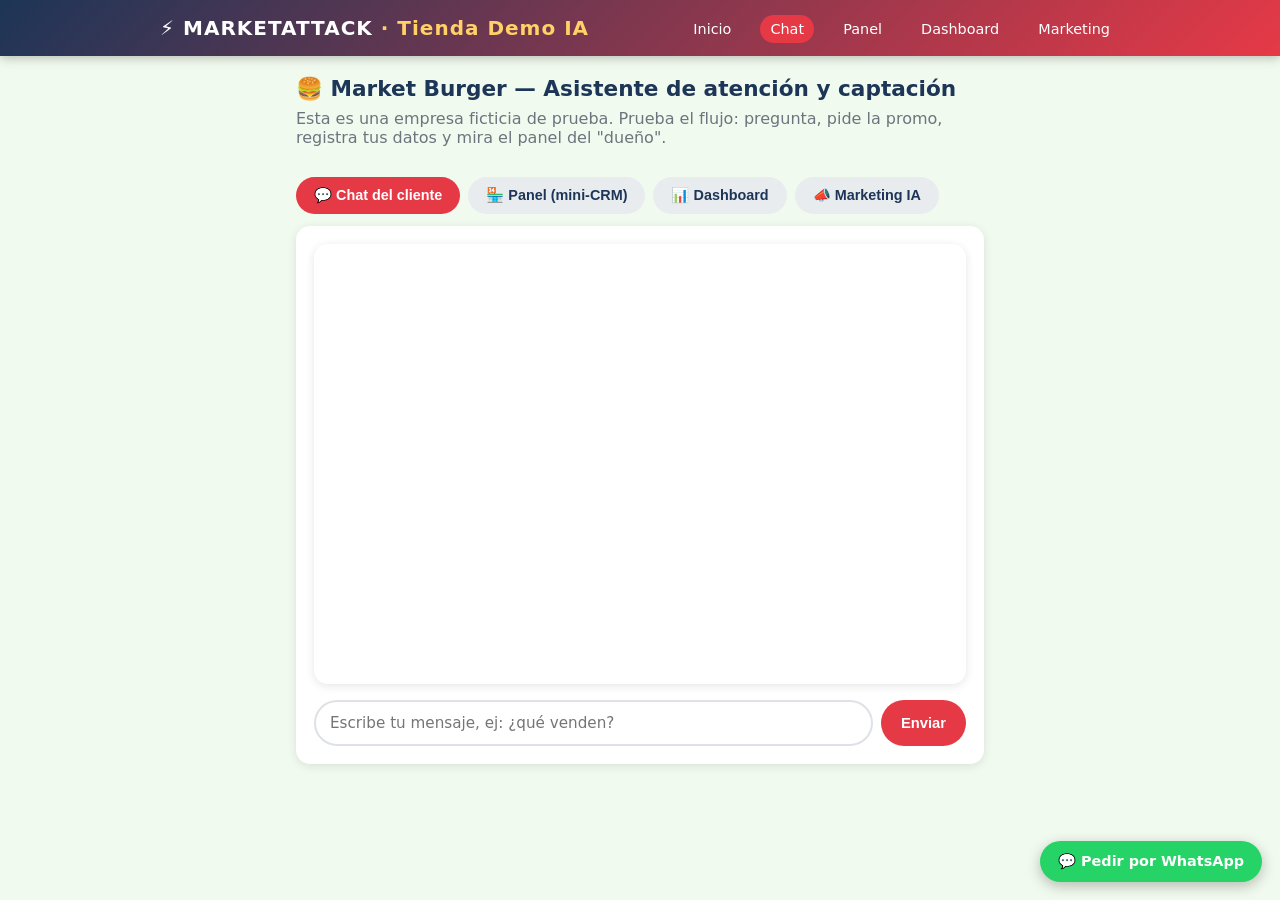
==== 02_DEMO/tienda.html @ cf17b0e4 "Backup inicial: documentación del producto, demo (Kit/Demo IA), respaldo y guía GitHub" ====
<!DOCTYPE html>
<html lang="es">
<head>
<meta charset="UTF-8">
<meta name="viewport" content="width=device-width, initial-scale=1.0">
<title>MarketAttack · Demo — {NOMBRE}</title>
<link rel="stylesheet" href="assets/style.css">
</head>
<body>

<header>
  <div class="contenedor-header">
    <div class="logo">⚡ MARKETATTACK <span>· Tienda Demo IA</span></div>
    <nav>
      <a href="index.html">Inicio</a>
      <a href="#chat" class="activo">Chat</a>
      <a href="#panel">Panel</a>
      <a href="#dashboard">Dashboard</a>
      <a href="#marketing">Marketing</a>
    </nav>
  </div>
</header>

<div class="contenedor">

  <h1 class="titulo-seccion">🍔 Market Burger — Asistente de atención y captación</h1>
  <p class="subtitulo-seccion">Esta es una empresa ficticia de prueba. Prueba el flujo: pregunta, pide la promo, registra tus datos y mira el panel del "dueño".</p>

  <!-- TABS -->
  <div class="tabs" id="tabs" role="tablist">
    <button class="tab activo" data-tab="chat">💬 Chat del cliente</button>
    <button class="tab" data-tab="panel">🏪 Panel (mini-CRM)</button>
    <button class="tab" data-tab="dashboard">📊 Dashboard</button>
    <button class="tab" data-tab="marketing">📣 Marketing IA</button>
  </div>

  <!-- PESTAÑA CHAT -->
  <div class="pestana activa" id="chat">
    <div class="panel-card">
      <div class="chat" id="chat"></div>
      <div class="acciones-rapidas" id="acciones-rapidas"></div>
      <div class="campo-chat">
        <input type="text" id="entrada" placeholder="Escribe tu mensaje, ej: ¿qué venden?" autocomplete="off">
        <button class="boton" onclick="enviarMensaje()">Enviar</button>
      </div>
    </div>
  </div>

  <!-- PESTAÑA PANEL -->
  <div class="pestana" id="panel">
    <div class="panel-card">
      <h3>📥 Prospectos captados por el chat</h3>
      <div class="filtros" id="filtros">
        <button class="boton secundario" onclick="filtrar('todos')">Todos</button>
        <button class="boton secundario" onclick="filtrar('nuevo')">Nuevos</button>
        <button class="boton secundario" onclick="filtrar('contactado')">Contactados</button>
        <button class="boton secundario" onclick="filtrar('vendido')">Vendidos</button>
      </div>
      <ul class="lista-prospectos" id="lista-prospectos">
        <li class="vacio">Aún no hay prospectos. Pide una promo en el chat para captar el primero.</li>
      </ul>
      <button class="boton exito" onclick="exportarCSV()">⬇ Exportar CSV</button>
      <button class="boton" onclick="limpiarProspectos()" style="margin-left:8px;background:#e63946;">Eliminar todos (demo)</button>
    </div>
    <div class="panel-card">
      <h3>💡 Para probar la demo</h3>
      <p>1. Ve a la pestaña 💬 Chat.<br>
         2. Escribe: <em>"¿qué venden?"</em>, <em>"¿horarios?"</em> o directamente <em>"quiero la promo"</em>.<br>
         3. Responde con un nombre, luego un teléfono y luego tu interés.<br>
         4. Vuelve aquí: verás el prospecto registrado y podrás cambiar su estado (Nuevo → Contactado → Vendido).</p>
    </div>
  </div>

  <!-- PESTAÑA DASHBOARD -->
  <div class="pestana" id="dashboard">
    <h2 class="titulo-seccion">📊 Dashboard del negocio</h2>
    <div class="grid-metricas" id="metricas"></div>
    <div class="panel-card">
      <h3>📈 Entendiendo el valor para el dueño</h3>
      <p>En un negocio real, estas cifras llegan solas: cuántos conversaron, cuántos dejaron sus datos y cuántos se convirtieron en venta. Eso es lo que MarketAttack visibiliza automáticamente.</p>
    </div>
  </div>

  <!-- PESTAÑA MARKETING -->
  <div class="pestana" id="marketing">
    <div class="panel-card">
      <h3>📣 Genera contenido desde una idea</h3>
      <p>Escribe una promoción o noticia y MarketAttack genera textos para cada canal. Ejemplo: <em>"Tenemos promoción de hamburguesa + bebida por $25.000 este viernes"</em>. <small style="color:#777;">(Demo con plantillas, la IA real llega en V4)</small></p>
      <div class="gen-area">
        <textarea id="idea-input" rows="3" placeholder="Describe tu promoción o novedad..."></textarea>
        <button class="boton" onclick="generarMarketing()">✨ Generar contenido</button>
      </div>
      <div class="resultados-gen" id="resultados-gen"></div>
    </div>
  </div>

</div>

<a class="wa-flotante" href="https://wa.me/573209226563" target="_blank" rel="noopener">💬 Pedir por WhatsApp</a>

<script src="assets/demo.js"></script>
<script>
/* ============ ESTADO LOCAL DE LA PÁGINA ============ */
let etapaCaptura = null;
let prospectoParcial = {};
let intencionActual = "";

/* ============ ALMACENAMIENTO (usa la base del CLIENTE) ============ */
function leerProspectosLocal() {
  return MarketAttack.leerProspectos();
}

function buscarPorId(lista, id) {
  return lista.find(p => p.id === id);
}

/* ============ CHAT ============ */
function agregarMensaje(tipo, texto, conChips) {
  const chat = document.getElementById("chat");
  const div = document.createElement("div");
  div.className = "msg " + tipo;
  const burbuja = document.createElement("div");
  burbuja.className = "burbuja";
  burbuja.innerHTML = escapar(texto)
    .replace(/\*\*(.+?)\*\*/g, "<b>$1</b>")
    .replace(/\n/g, "<br>");
  div.appendChild(burbuja);
  chat.appendChild(div);

  if (conChips && Array.isArray(conChips) && conChips.length) {
    const chips = document.createElement("div");
    chips.className = "acciones-rapidas";
    conChips.forEach(op => {
      const b = document.createElement("button");
      b.className = "chip";
      b.textContent = op;
      b.onclick = () => { agregarMensaje("cliente", op); procesarConsulta(op); };
      chips.appendChild(b);
    });
    div.appendChild(chips);
  }
  chat.scrollTop = chat.scrollHeight;
  return div;
}

function escapar(t) {
  const d = document.createElement("div");
  d.textContent = t;
  return d.innerHTML;
}

function procesarConsulta(texto) {
  // Si estamos capturando datos, el flujo es estricto
  if (etapaCaptura) {
    manejarCaptura(texto);
    return;
  }

  const intencion = detectarIntencion(texto);
  intencionActual = intencion;
  const respuesta = responderConIntencion(intencion, texto);
  if (intencion === "promocion" || (respuesta === "" && intencion === "desconocido")) {
    // La captura ya se inició dentro de responderConIntencion
    if (etapaCaptura) return;
  }
  if (respuesta) {
    agregarMensaje("ia", respuesta, sugerencias(intencion));
  }
}

function sugerencias(intencion) {
  if (!intencion) {
    // Primera interacción: ayudamos a romper el hielo
    return ["¿Qué venden?", "¿Horarios?", "¿Dónde están?", "Quiero la promo"];
  }
  switch (intencion) {
    case "menu": return ["Quiero la promo", "¿Hacen domicilios?", "¿Cuánto demora el reparto?"];
    case "promocion": return [];
    case "saludo": return ["¿Qué venden?", "Quiero la promo", "¿Horarios?"];
    case "pedido": return ["Me interesa el combo familiar", "¿Aceptan tarjeta?"];
    case "pago": return ["Hace un pedido", "Quiero la promo"];
    default: return [];
  }
}

function manejarCaptura(texto) {
  if (etapaCaptura === "nombre") {
    if (texto.trim().length < 2) {
      agregarMensaje("ia", "Disculpa, ¿cuál es tu nombre? 😊");
      return;
    }
    prospectoParcial.nombre = texto.trim();
    etapaCaptura = "telefono";
    agregarMensaje("ia", "¡Gracias " + prospectoParcial.nombre + "! 📱 Ahora me compartes tu **NÚMERO DE CELULAR** para contactarte.");
    return;
  }
  if (etapaCaptura === "telefono") {
    const num = extraerNumero(texto);
    if (!num) {
      agregarMensaje("ia", "Ese número no parece valido 😅. Solo necesito tus dígitos para contactarte. ¿Me lo repites?");
      return;
    }
    prospectoParcial.telefono = num;
    etapaCaptura = "interes";
    agregarMensaje("ia", "¡Genial! 🎉 Y para terminar: ¿qué es lo que más te interesa de " + MarketAttack.CLIENTE.nombreComercial + "? (ej: la promo del viernes, un combo, el domicilio...)");
    return;
  }
  if (etapaCaptura === "interes") {
    prospectoParcial.interesResumen = texto.trim() || "";
    guardarProspectoLocal();
  }
}

function guardarProspectoLocal() {
  const lista = leerProspectosLocal();
  lista.forEach((p, i) => { if (!p.id) p.id = Date.now() + "-" + i; });
  const nuevo = {
    id: Date.now() + "-" + lista.length,
    ...prospectoParcial,
    estado: "nuevo",
    fecha: new Date().toLocaleString("es-CO")
  };
  lista.push(nuevo);
  MarketAttack.guardarListaProspectos(lista);
  const nombre = prospectoParcial.nombre;
  etapaCaptura = null;
  prospectoParcial = {};
  agregarMensaje("ia", "✅ ¡Listo " + nombre + "! Tu información quedó registrada y el restaurante ya recibió tu oportunidad. En breve te contactamos por WhatsApp. ¡Gracias por preferir " + MarketAttack.CLIENTE.nombreComercial + "! 🍔");
  actualizarPanel();
  actualizarDashboard();
}

function enviarMensaje() {
  const input = document.getElementById("entrada");
  const texto = input.value.trim();
  if (!texto) return;
  agregarMensaje("cliente", texto);
  input.value = "";
  setTimeout(() => procesarConsulta(texto), 400);
}

/* ============ PANEL (mini-CRM) ============ */
let filtroActual = "todos";

function actualizarPanel() {
  const lista = MarketAttack.idsUnicos();
  const ul = document.getElementById("lista-prospectos");
  ul.innerHTML = "";
  const filtrada = filtroActual === "todos" ? lista : lista.filter(p => p.estado === filtroActual);

  if (filtrada.length === 0) {
    ul.innerHTML = '<li class="vacio">No hay prospectos' + (filtroActual !== "todos" ? " en este estado" : "") + '.</li>';
    return;
  }

  const etiquetas = { nuevo: "Nuevo", contactado: "Contactado", vendido: "Vendido" };

  filtrada.forEach(p => {
    const li = document.createElement("li");
    li.innerHTML =
      '<div class="info"><strong>' + escapar(p.nombre || "Sin nombre") + '</strong> — ' +
      escapar(p.telefono || "-") + '<br><small style="color:#777;">Interés: ' +
      escapar(p.interes || p.interesResumen || "-") + ' · ' + escapar(p.fecha || "-") + '</small></div>';

    const sel = document.createElement("select");
    sel.className = "estado " + p.estado;
    Object.keys(etiquetas).forEach(k => {
      const opt = document.createElement("option");
      opt.value = k;
      opt.textContent = etiquetas[k];
      if (k === p.estado) opt.selected = true;
      sel.appendChild(opt);
    });
    sel.onchange = () => {
      sel.className = "estado " + sel.value;
      MarketAttack.cambiarEstadoProspecto(p.id, sel.value);
      actualizarDashboard();
    };

    const btn = document.createElement("button");
    btn.textContent = "✕";
    btn.onclick = () => { MarketAttack.eliminarProspecto(p.id); actualizarPanel(); actualizarDashboard(); };
    btn.style.cssText = "border:none;background:transparent;cursor:pointer;color:#e63946;font-weight:700;";

    const ctrl = document.createElement("div");
    ctrl.style.cssText = "display:flex;gap:6px;align-items:center;";
    ctrl.appendChild(sel);
    ctrl.appendChild(btn);
    li.appendChild(ctrl);
    ul.appendChild(li);
  });
}

function filtrar(estado) {
  filtroActual = estado;
  document.querySelectorAll("#filtros .boton").forEach(b => b.removeAttribute("style"));
  actualizarPanel();
}

function exportarCSV() {
  const lista = MarketAttack.idsUnicos();
  if (!lista.length) { alert("No hay prospectos para exportar."); return; }
  const filas = [["Nombre", "Teléfono", "Interés", "Estado", "Fecha"]];
  lista.forEach(p => filas.push([p.nombre, p.telefono, p.interes || "", p.estado, p.fecha]));
  const csv = "\uFEFF" + filas.map(f => f.map(c => '"' + String(c).replace(/"/g, '""') + '"').join(",")).join("\n");
  const blob = new Blob([csv], { type: "text/csv;charset=utf-8;" });
  const a = document.createElement("a");
  a.href = URL.createObjectURL(blob);
  a.download = "prospectos_" + MarketAttack.CLIENTE.nombreInterno + ".csv";
  a.click();
  URL.revokeObjectURL(a.href);
}

function limpiarProspectos() {
  if (!confirm("¿Seguro que quieres eliminar todos los prospectos de la demo?")) return;
  MarketAttack.limpiarProspectos();
  actualizarPanel();
  actualizarDashboard();
}

/* ============ DASHBOARD ============ */
function actualizarDashboard() {
  const lista = MarketAttack.idsUnicos();
  const nuevos = lista.filter(p => p.estado === "nuevo").length;
  const contactados = lista.filter(p => p.estado === "contactado").length;
  const vendidos = lista.filter(p => p.estado === "vendido").length;
  const total = lista.length;
  const conversion = total ? Math.round((vendidos / total) * 100) : 0;

  const c = document.getElementById("metricas");
  c.innerHTML = [
    { n: total, e: "Prospectos totales" },
    { n: nuevos, e: "Nuevos por atender" },
    { n: contactados, e: "Contactados" },
    { n: vendidos, e: "Vendidos" },
    { n: conversion + "%", e: "Conversión" }
  ].map(m => '<div class="metrica"><div class="numero">' + m.n + '</div><div class="etiqueta">' + m.e + "</div></div>").join("");
}

/* ============ MARKETING ============ */
function generarMarketing() {
  const idea = document.getElementById("idea-input").value.trim();
  if (!idea) { alert("Escribe primero la promoción o novedad."); return; }
  const textos = MarketAttack.generarContenido(idea);
  const cont = document.getElementById("resultados-gen");
  cont.innerHTML = "";
  textos.forEach(t => {
    const div = document.createElement("div");
    div.className = "gen-bloque";
    div.innerHTML = '<h4>' + t.canal + '</h4><textarea rows="4" readonly>' + escapar(t.texto) + '</textarea><button class="boton" style="margin-top:8px;" onclick="copiarTexto(this)">📋 Copiar</button>';
    cont.appendChild(div);
  });
  cont.insertAdjacentHTML("afterbegin",
    '<div class="gen-bloque" style="background:#eafaf1;border:1px solid #a9dfbf;"><span class="verde">✓ Generado por MarketAttack.</span> Recuerden: IA genera → humano revisa → humano aprueba → se publica. <small style="color:#777;">(Demo con plantillas, no es IA real aún)</small></div>');
}

function copiarTexto(btn) {
  const ta = btn.parentElement.querySelector("textarea");
  ta.select();
  document.execCommand("copy");
  btn.textContent = "✓ Copiado";
  setTimeout(() => btn.textContent = "📋 Copiar", 1500);
}

/* ============ TABS ============ */
(function tabs() {
  const tabs = document.querySelectorAll(".tab");
  const pestanas = document.querySelectorAll(".pestana");
  tabs.forEach(tab => {
    tab.addEventListener("click", () => {
      tabs.forEach(t => t.classList.remove("activo"));
      pestanas.forEach(p => p.classList.remove("activa"));
      tab.classList.add("activo");
      document.getElementById(tab.dataset.tab).classList.add("activa");
    });
  });
})();

/* ============ INICIO ============ */
(function iniciar() {
  actualizarPanel();
  actualizarDashboard();
  const sugerencias = ["¿Qué venden?", "¿Horarios?", "¿Dónde están?", "Quiero la promo"];
  agregarMensaje("ia", "¡Hola! Soy el asistente de **🍔 " + MarketAttack.CLIENTE.nombreComercial + "** 😊 Puedo decirte el menú, precios, horarios, ubicación o contarte la promo del viernes. ¿Qué deseas saber?", sugerencias);
  document.getElementById("entrada").addEventListener("keydown", e => { if (e.key === "Enter") enviarMensaje(); });
})();
</script>

</body>
</html>
---- 02_DEMO/assets/style.css ----
:root {
  --primario: #e63946;
  --primario-dark: #ca2f3c;
  --oscuro: #1d3557;
  --fondo: #f1faee;
  --fondo-suave: #f8f9fa;
  --exito: #2a9d8f;
  --warning: #e9c46a;
  --gris: #6c757d;
  --borde: #dee2e6;
  --radio: 14px;
  --sombra: 0 2px 10px rgba(0, 0, 0, 0.10);
}

* { box-sizing: border-box; margin: 0; padding: 0; }

body {
  font-family: 'Segoe UI', system-ui, Arial, sans-serif;
  background: var(--fondo);
  color: #222;
  min-height: 100vh;
}

a { color: inherit; }

/* ============ HEADER / NAV ============ */
header {
  background: linear-gradient(135deg, var(--oscuro), var(--primario));
  color: #fff;
  padding: 16px 20px;
  position: sticky;
  top: 0;
  z-index: 50;
  box-shadow: 0 2px 10px rgba(0, 0, 0, 0.25);
}

.contenedor-header {
  max-width: 960px;
  margin: 0 auto;
  display: flex;
  align-items: center;
  justify-content: space-between;
  gap: 10px;
  flex-wrap: wrap;
}

.logo {
  font-size: 1.25rem;
  font-weight: 800;
  letter-spacing: 1px;
  cursor: pointer;
}

.logo span { color: #ffd166; }

nav a {
  color: #fff;
  text-decoration: none;
  margin-left: 14px;
  font-size: 0.9rem;
  padding: 6px 10px;
  border-radius: 20px;
  transition: background 0.2s;
}

nav a:hover { background: rgba(255, 255, 255, 0.18); }
nav a.activo { background: var(--primario); }

/* ============ ESTRUCTURA ============ */
.contenedor {
  max-width: 720px;
  margin: 0 auto;
  padding: 20px 16px 60px;
}

.contenedor-ancho { max-width: 960px; }

.titulo-seccion { color: var(--oscuro); font-size: 1.35rem; margin-bottom: 8px; }
.subtitulo-seccion { color: var(--gris); margin-bottom: 18px; }

/* ============ TABS ============ */
.tabs {
  display: flex;
  gap: 8px;
  padding: 12px 0;
  flex-wrap: wrap;
}

.tab {
  border: none;
  padding: 10px 18px;
  border-radius: 30px;
  cursor: pointer;
  background: #e9ecef;
  color: var(--oscuro);
  font-weight: 600;
  font-size: 0.9rem;
  transition: 0.2s;
}

.tab:hover { background: #dee2e6; }
.tab.activo { background: var(--primario); color: #fff; }

.pestana { display: none; }
.pestana.activa { display: block; }

/* ============ CHAT ============ */
.chat {
  height: 52vh;
  min-height: 300px;
  max-height: 440px;
  overflow-y: auto;
  background: #fff;
  border-radius: var(--radio);
  padding: 14px;
  box-shadow: var(--sombra);
}

.msg { margin-bottom: 10px; display: flex; }

.msg .burbuja {
  max-width: 82%;
  padding: 10px 14px;
  border-radius: var(--radio);
  font-size: 0.92rem;
  line-height: 1.45;
  white-space: pre-wrap;
  word-break: break-word;
}

.msg.cliente { justify-content: flex-end; }
.msg.cliente .burbuja {
  background: var(--primario);
  color: #fff;
  border-bottom-right-radius: 4px;
}

.msg.ia { justify-content: flex-start; }
.msg.ia .burbuja {
  background: #e9ecef;
  color: #222;
  border-bottom-left-radius: 4px;
}

.msg.sistema .burbuja {
  background: #ffe8cc;
  color: #7f4f00;
  font-size: 0.85rem;
}

.msg.ia .burbuja b, .msg.cliente .burbuja b { color: #ffd166; }
.msg.cliente .burbuja b { color: #ffe9a8; }

.acciones-rapidas { display: flex; gap: 8px; flex-wrap: wrap; margin-top: 6px; }

.chip {
  border: 2px solid var(--primario);
  background: #fff;
  color: var(--primario);
  padding: 7px 14px;
  border-radius: 30px;
  cursor: pointer;
  font-size: 0.82rem;
  font-weight: 600;
  transition: 0.2s;
}

.chip:hover { background: var(--primario); color: #fff; }

.campo-chat { display: flex; gap: 8px; margin-top: 10px; }

.campo-chat input,
.campo-chat textarea {
  flex: 1;
  padding: 12px 14px;
  border: 2px solid var(--borde);
  border-radius: 30px;
  font-size: 0.95rem;
  font-family: inherit;
  outline: none;
  transition: border 0.2s;
}

.campo-chat input:focus,
.campo-chat textarea:focus { border-color: var(--primario); }

.boton {
  border: none;
  padding: 11px 20px;
  border-radius: 30px;
  background: var(--primario);
  color: #fff;
  font-weight: 700;
  cursor: pointer;
  transition: 0.2s;
  font-size: 0.92rem;
}

.boton:hover { background: var(--primario-dark); }
.boton.secundario { background: var(--oscuro); }
.boton.exito { background: var(--exito); }
.boton.bloque { width: 100%; }

/* ============ CARDS ============ */
.panel-card {
  background: #fff;
  border-radius: var(--radio);
  box-shadow: var(--sombra);
  padding: 18px;
  margin-bottom: 14px;
}

.panel-card h3 { color: var(--oscuro); margin-bottom: 10px; }
.panel-card p { color: #555; font-size: 0.92rem; }

/* ============ LISTA PROSPECTOS (mini-CRM) ============ */
.filtros { display: flex; gap: 8px; flex-wrap: wrap; margin-bottom: 12px; }

.lista-prospectos { list-style: none; }
.lista-prospectos li {
  background: var(--fondo-suave);
  border: 1px solid var(--borde);
  border-radius: 10px;
  padding: 12px;
  margin-bottom: 8px;
  display: flex;
  justify-content: space-between;
  align-items: center;
  gap: 8px;
  flex-wrap: wrap;
}

.lista-prospectos .info { font-size: 0.9rem; }

.estado {
  font-size: 0.72rem;
  padding: 4px 10px;
  border-radius: 20px;
  color: #fff;
  white-space: nowrap;
  border: none;
  cursor: pointer;
  font-weight: 600;
}
.estado.nuevo { background: var(--warning); }
.estado.contactado { background: #457b9d; }
.estado.vendido { background: var(--exito); }

.vacio { color: var(--gris); font-style: italic; text-align: center; padding: 16px; }

/* ============ MARKETING ============ */
.gen-area { display: flex; gap: 8px; flex-direction: column; }

.gen-area textarea {
  width: 100%;
  padding: 12px;
  border: 2px solid var(--borde);
  border-radius: 12px;
  font-size: 0.95rem;
  font-family: inherit;
  resize: vertical;
  outline: none;
}

.gen-area textarea:focus { border-color: var(--primario); }

.gen-bloque {
  background: #fff;
  border-radius: var(--radio);
  box-shadow: var(--sombra);
  padding: 16px;
  margin-bottom: 10px;
}

.gen-bloque h4 { color: var(--oscuro); margin-bottom: 8px; }

.gen-bloque textarea {
  width: 100%;
  padding: 10px;
  border: none;
  background: var(--fondo-suave);
  border-radius: 8px;
  font-size: 0.9rem;
  resize: vertical;
  color: #333;
}

.verde { color: var(--exito); font-weight: 700; }

/* ============ LANDING ============ */
.hero {
  text-align: center;
  padding: 40px 0 20px;
}

.hero h1 {
  font-size: 2rem;
  color: var(--oscuro);
  margin-bottom: 10px;
}

.hero p { color: var(--gris); font-size: 1.05rem; max-width: 620px; margin: 0 auto 22px; }

.badges { display: flex; gap: 10px; justify-content: center; flex-wrap: wrap; margin-bottom: 26px; }
.badge {
  background: #fff;
  border: 1px solid var(--borde);
  border-radius: 30px;
  padding: 8px 16px;
  font-size: 0.85rem;
  font-weight: 600;
  color: var(--oscuro);
}

.grid-demo {
  display: grid;
  grid-template-columns: repeat(auto-fit, minmax(200px, 1fr));
  gap: 14px;
}

.card-demo {
  background: #fff;
  border-radius: var(--radio);
  box-shadow: var(--sombra);
  padding: 24px 18px;
  text-align: center;
  text-decoration: none;
  color: inherit;
  transition: transform 0.2s;
}

.card-demo:hover { transform: translateY(-4px); }

.card-demo .icono { font-size: 2rem; margin-bottom: 10px; }
.card-demo h3 { color: var(--oscuro); margin-bottom: 6px; }
.card-demo p { color: var(--gris); font-size: 0.85rem; }

/* ============ WA BUTTON ============ */
.wa-flotante {
  position: fixed;
  bottom: 18px;
  right: 18px;
  background: #25d366;
  color: #fff;
  border-radius: 50px;
  padding: 12px 18px;
  font-weight: 700;
  text-decoration: none;
  box-shadow: 0 4px 14px rgba(0, 0, 0, 0.25);
  z-index: 60;
  font-size: 0.9rem;
}

.wa-flotante:hover { background: #1eb958; }

/* ============ DASHBOARD ============ */
.grid-metricas {
  display: grid;
  grid-template-columns: repeat(auto-fit, minmax(140px, 1fr));
  gap: 12px;
  margin-bottom: 16px;
}

.metrica {
  background: #fff;
  border-radius: var(--radio);
  box-shadow: var(--sombra);
  padding: 16px;
  text-align: center;
}

.metrica .numero { font-size: 1.9rem; font-weight: 800; color: var(--oscuro); }
.metrica .etiqueta { color: var(--gris); font-size: 0.8rem; }

/* ============ AUTODEMO ============ */
.autodemo-paso {
  background: #fff;
  border-radius: var(--radio);
  box-shadow: var(--sombra);
  padding: 16px;
  margin-bottom: 10px;
  display: flex;
  align-items: flex-start;
  gap: 12px;
  opacity: 0.35;
  transition: opacity 0.4s;
}

.autodemo-paso.activo { opacity: 1; border-left: 4px solid var(--primario); }

.autodemo-paso .num {
  background: var(--oscuro);
  color: #fff;
  min-width: 30px;
  height: 30px;
  border-radius: 50%;
  display: flex;
  align-items: center;
  justify-content: center;
  font-weight: 700;
  font-size: 0.85rem;
}

.autodemo-paso h4 { color: var(--oscuro); margin-bottom: 4px; }
.autodemo-paso p { color: #555; font-size: 0.88rem; }

@media (max-width: 480px) {
  .logo { font-size: 1.05rem; }
  nav a { margin-left: 6px; font-size: 0.8rem; padding: 5px 8px; }
  .hero h1 { font-size: 1.5rem; }
}
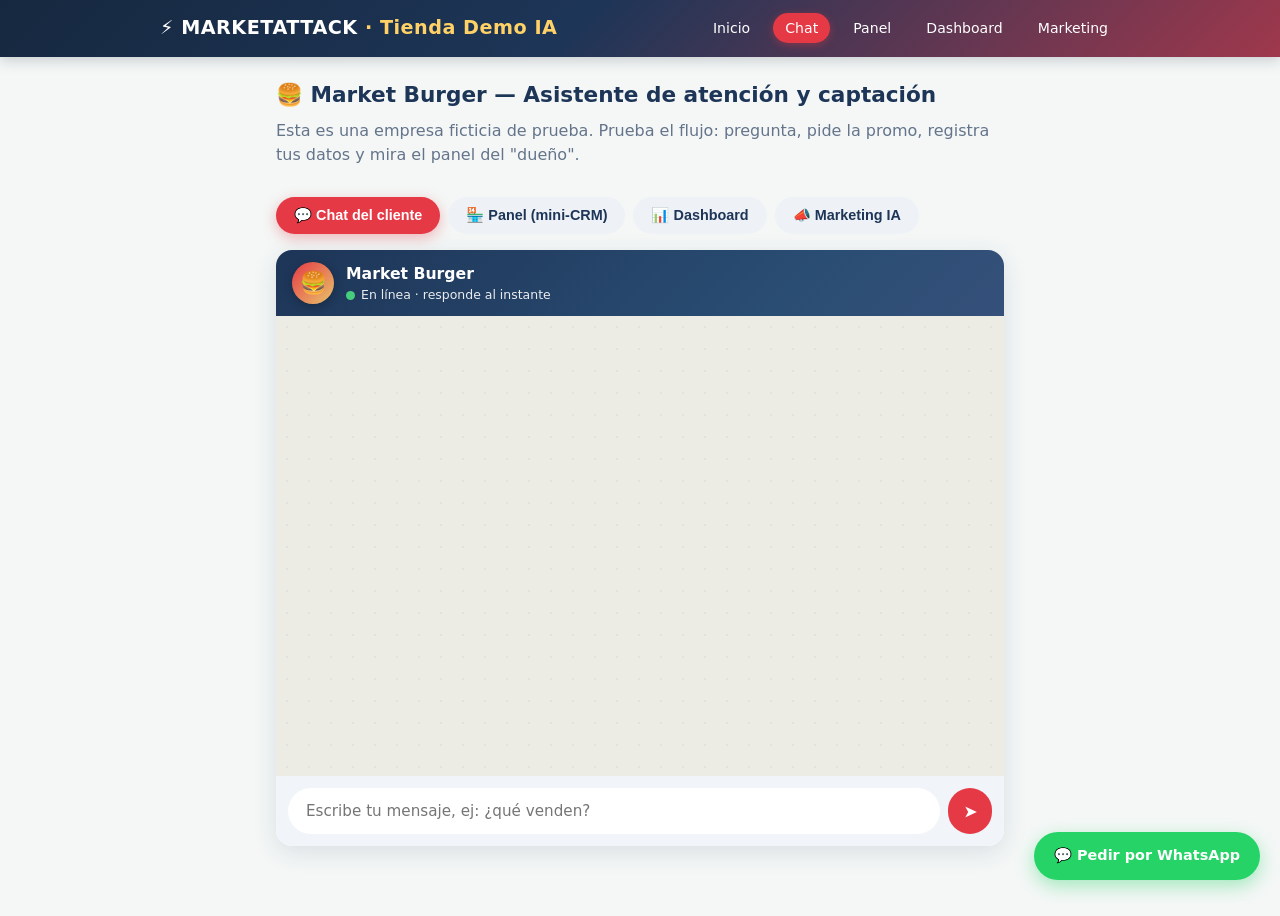
==== commit 1f2b8505: "Pulido visual de la demo: chat tipo app (cabecera, avatares, horas, escritura), mockup de celular en" ====
--- a/02_DEMO/tienda.html
+++ b/02_DEMO/tienda.html
@@ -36,12 +36,18 @@
 
   <!-- PESTAÑA CHAT -->
   <div class="pestana activa" id="chat">
-    <div class="panel-card">
+    <div class="ventana-chat">
+      <div class="cabecera-chat">
+        <div class="avatar">🍔</div>
+        <div class="datos">
+          <div class="nombre">Market Burger</div>
+          <div class="estado-sitio"><span class="punto-en-linea"></span> En línea · responde al instante</div>
+        </div>
+      </div>
       <div class="chat" id="chat"></div>
-      <div class="acciones-rapidas" id="acciones-rapidas"></div>
       <div class="campo-chat">
         <input type="text" id="entrada" placeholder="Escribe tu mensaje, ej: ¿qué venden?" autocomplete="off">
-        <button class="boton" onclick="enviarMensaje()">Enviar</button>
+        <button class="boton accion" onclick="enviarMensaje()" title="Enviar">➤</button>
       </div>
     </div>
   </div>
@@ -104,6 +110,7 @@
 let etapaCaptura = null;
 let prospectoParcial = {};
 let intencionActual = "";
+let ultimoTextoCliente = "";
 
 /* ============ ALMACENAMIENTO (usa la base del CLIENTE) ============ */
 function leerProspectosLocal() {
@@ -115,17 +122,46 @@
 }
 
 /* ============ CHAT ============ */
-function agregarMensaje(tipo, texto, conChips) {
+function horaActual() {
+  return new Date().toLocaleTimeString("es-CO", { hour: "2-digit", minute: "2-digit" });
+}
+
+function agregarMensaje(tipo, texto, conChips, conEscribiendo) {
   const chat = document.getElementById("chat");
   const div = document.createElement("div");
   div.className = "msg " + tipo;
+
+  if (tipo === "ia" || tipo === "sistema") {
+    const avatar = document.createElement("div");
+    avatar.className = "avatar-msg";
+    avatar.textContent = "🍔";
+    div.appendChild(avatar);
+  }
+
+  const col = document.createElement("div");
+  col.style.maxWidth = "100%";
+
   const burbuja = document.createElement("div");
   burbuja.className = "burbuja";
   burbuja.innerHTML = escapar(texto)
     .replace(/\*\*(.+?)\*\*/g, "<b>$1</b>")
     .replace(/\n/g, "<br>");
-  div.appendChild(burbuja);
+  col.appendChild(burbuja);
+
+  const hora = document.createElement("span");
+  hora.className = "hora";
+  hora.textContent = horaActual();
+  col.appendChild(hora);
+
+  div.appendChild(col);
   chat.appendChild(div);
+
+  if (tipo === "cliente") {
+    const avatar = document.createElement("div");
+    avatar.className = "avatar-msg";
+    avatar.textContent = "👤";
+    div.appendChild(avatar);
+  }
 
   if (conChips && Array.isArray(conChips) && conChips.length) {
     const chips = document.createElement("div");
@@ -137,8 +173,30 @@
       b.onclick = () => { agregarMensaje("cliente", op); procesarConsulta(op); };
       chips.appendChild(b);
     });
-    div.appendChild(chips);
-  }
+    col.appendChild(chips);
+  }
+
+  chat.scrollTop = chat.scrollHeight;
+  return div;
+}
+
+function mostrarEscribiendo() {
+  const chat = document.getElementById("chat");
+  const div = document.createElement("div");
+  div.className = "msg ia escribiendo-msg";
+  const avatar = document.createElement("div");
+  avatar.className = "avatar-msg";
+  avatar.textContent = "🍔";
+  div.appendChild(avatar);
+  const burbuja = document.createElement("div");
+  burbuja.className = "burbuja escribiendo";
+  for (let i = 0; i < 3; i++) {
+    const punto = document.createElement("span");
+    punto.className = "punto";
+    burbuja.appendChild(punto);
+  }
+  div.appendChild(burbuja);
+  chat.appendChild(div);
   chat.scrollTop = chat.scrollHeight;
   return div;
 }
@@ -150,6 +208,34 @@
 }
 
 function procesarConsulta(texto) {
+  ultimoTextoCliente = texto;
+  responderConEspera();
+}
+
+function responderConEspera() {
+  const espera = mostrarEscribiendo();
+  const retraso = 700 + Math.random() * 500;
+  setTimeout(() => {
+    espera.remove();
+    procesarRespuestaInterna();
+  }, retraso);
+}
+
+function respuestaIA(texto, chips) {
+  responderConEsperaCon(texto, chips);
+}
+
+function responderConEsperaCon(iaTexto, chips) {
+  const espera = mostrarEscribiendo();
+  setTimeout(() => {
+    espera.remove();
+    agregarMensaje("ia", iaTexto, chips);
+  }, 600 + Math.random() * 400);
+}
+
+function procesarRespuestaInterna() {
+  const texto = ultimoTextoCliente || "";
+
   // Si estamos capturando datos, el flujo es estricto
   if (etapaCaptura) {
     manejarCaptura(texto);
@@ -186,23 +272,23 @@
 function manejarCaptura(texto) {
   if (etapaCaptura === "nombre") {
     if (texto.trim().length < 2) {
-      agregarMensaje("ia", "Disculpa, ¿cuál es tu nombre? 😊");
+      respuestaIA("Disculpa, ¿cuál es tu nombre? 😊");
       return;
     }
     prospectoParcial.nombre = texto.trim();
     etapaCaptura = "telefono";
-    agregarMensaje("ia", "¡Gracias " + prospectoParcial.nombre + "! 📱 Ahora me compartes tu **NÚMERO DE CELULAR** para contactarte.");
+    respuestaIA("¡Gracias " + prospectoParcial.nombre + "! 📱 Ahora me compartes tu **NÚMERO DE CELULAR** para contactarte.");
     return;
   }
   if (etapaCaptura === "telefono") {
     const num = extraerNumero(texto);
     if (!num) {
-      agregarMensaje("ia", "Ese número no parece valido 😅. Solo necesito tus dígitos para contactarte. ¿Me lo repites?");
+      respuestaIA("Ese número no parece valido 😅. Solo necesito tus dígitos para contactarte. ¿Me lo repites?");
       return;
     }
     prospectoParcial.telefono = num;
     etapaCaptura = "interes";
-    agregarMensaje("ia", "¡Genial! 🎉 Y para terminar: ¿qué es lo que más te interesa de " + MarketAttack.CLIENTE.nombreComercial + "? (ej: la promo del viernes, un combo, el domicilio...)");
+    respuestaIA("¡Genial! 🎉 Y para terminar: ¿qué es lo que más te interesa de " + MarketAttack.CLIENTE.nombreComercial + "? (ej: la promo del viernes, un combo, el domicilio...)");
     return;
   }
   if (etapaCaptura === "interes") {
@@ -225,7 +311,7 @@
   const nombre = prospectoParcial.nombre;
   etapaCaptura = null;
   prospectoParcial = {};
-  agregarMensaje("ia", "✅ ¡Listo " + nombre + "! Tu información quedó registrada y el restaurante ya recibió tu oportunidad. En breve te contactamos por WhatsApp. ¡Gracias por preferir " + MarketAttack.CLIENTE.nombreComercial + "! 🍔");
+  respuestaIA("✅ ¡Listo " + nombre + "! Tu información quedó registrada y el restaurante ya recibió tu oportunidad. En breve te contactamos por WhatsApp. ¡Gracias por preferir " + MarketAttack.CLIENTE.nombreComercial + "! 🍔");
   actualizarPanel();
   actualizarDashboard();
 }
@@ -236,7 +322,7 @@
   if (!texto) return;
   agregarMensaje("cliente", texto);
   input.value = "";
-  setTimeout(() => procesarConsulta(texto), 400);
+  procesarConsulta(texto);
 }
 
 /* ============ PANEL (mini-CRM) ============ */
--- a/02_DEMO/assets/style.css
+++ b/02_DEMO/assets/style.css
@@ -2,36 +2,46 @@
   --primario: #e63946;
   --primario-dark: #ca2f3c;
   --oscuro: #1d3557;
-  --fondo: #f1faee;
+  --fondo: #f4f7f6;
   --fondo-suave: #f8f9fa;
   --exito: #2a9d8f;
+  --exito-dark: #21867a;
+  --whatsapp: #25d366;
   --warning: #e9c46a;
-  --gris: #6c757d;
-  --borde: #dee2e6;
-  --radio: 14px;
-  --sombra: 0 2px 10px rgba(0, 0, 0, 0.10);
+  --gris: #64748b;
+  --borde: #e2e8f0;
+  --radio: 16px;
+  --radio-sm: 10px;
+  --sombra: 0 2px 12px rgba(29, 53, 87, 0.08);
+  --sombra-md: 0 6px 24px rgba(29, 53, 87, 0.12);
+  --chat-fondo: #ecece4;
+  --trans: 0.22s cubic-bezier(0.4, 0, 0.2, 1);
 }
 
 * { box-sizing: border-box; margin: 0; padding: 0; }
 
+html { scroll-behavior: smooth; }
+
 body {
-  font-family: 'Segoe UI', system-ui, Arial, sans-serif;
+  font-family: 'Segoe UI', system-ui, -apple-system, Roboto, Arial, sans-serif;
   background: var(--fondo);
-  color: #222;
+  color: #1e293b;
   min-height: 100vh;
+  line-height: 1.5;
 }
 
 a { color: inherit; }
 
 /* ============ HEADER / NAV ============ */
 header {
-  background: linear-gradient(135deg, var(--oscuro), var(--primario));
-  color: #fff;
-  padding: 16px 20px;
+  background: linear-gradient(135deg, #16283f 0%, var(--oscuro) 45%, var(--primario) 130%);
+  color: #fff;
+  padding: 14px 20px;
   position: sticky;
   top: 0;
   z-index: 50;
-  box-shadow: 0 2px 10px rgba(0, 0, 0, 0.25);
+  box-shadow: 0 2px 14px rgba(15, 23, 42, 0.22);
+  backdrop-filter: blur(6px);
 }
 
 .contenedor-header {
@@ -45,9 +55,9 @@
 }
 
 .logo {
-  font-size: 1.25rem;
+  font-size: 1.2rem;
   font-weight: 800;
-  letter-spacing: 1px;
+  letter-spacing: 0.5px;
   cursor: pointer;
 }
 
@@ -56,105 +66,220 @@
 nav a {
   color: #fff;
   text-decoration: none;
-  margin-left: 14px;
-  font-size: 0.9rem;
-  padding: 6px 10px;
-  border-radius: 20px;
-  transition: background 0.2s;
-}
-
-nav a:hover { background: rgba(255, 255, 255, 0.18); }
-nav a.activo { background: var(--primario); }
+  margin-left: 6px;
+  font-size: 0.88rem;
+  padding: 7px 12px;
+  border-radius: 30px;
+  transition: background var(--trans), transform var(--trans);
+}
+
+nav a:hover { background: rgba(255, 255, 255, 0.16); }
+nav a.activo { background: var(--primario); box-shadow: 0 2px 8px rgba(230, 57, 70, 0.4); }
 
 /* ============ ESTRUCTURA ============ */
 .contenedor {
-  max-width: 720px;
+  max-width: 760px;
   margin: 0 auto;
-  padding: 20px 16px 60px;
-}
-
-.contenedor-ancho { max-width: 960px; }
+  padding: 22px 16px 70px;
+}
+
+.contenedor-ancho { max-width: 980px; }
 
 .titulo-seccion { color: var(--oscuro); font-size: 1.35rem; margin-bottom: 8px; }
-.subtitulo-seccion { color: var(--gris); margin-bottom: 18px; }
+.subtitulo-seccion { color: var(--gris); margin-bottom: 20px; }
 
 /* ============ TABS ============ */
 .tabs {
   display: flex;
   gap: 8px;
-  padding: 12px 0;
+  padding: 10px 0 16px;
   flex-wrap: wrap;
 }
 
-.tab {
+.tab, .tabs > a.tab {
   border: none;
   padding: 10px 18px;
   border-radius: 30px;
   cursor: pointer;
-  background: #e9ecef;
+  background: #eef2f7;
   color: var(--oscuro);
   font-weight: 600;
   font-size: 0.9rem;
-  transition: 0.2s;
-}
-
-.tab:hover { background: #dee2e6; }
-.tab.activo { background: var(--primario); color: #fff; }
+  text-decoration: none;
+  transition: background var(--trans), transform var(--trans), box-shadow var(--trans);
+}
+
+.tab:hover, .tabs > a.tab:hover { background: #e2e8f0; transform: translateY(-1px); }
+.tab.activo, .tabs > a.tab.activo { background: var(--primario); color: #fff; box-shadow: 0 4px 14px rgba(230, 57, 70, 0.35); }
 
 .pestana { display: none; }
-.pestana.activa { display: block; }
-
-/* ============ CHAT ============ */
+.pestana.activa { display: block; animation: aparecer 0.28s ease; }
+
+@keyframes aparecer {
+  from { opacity: 0; transform: translateY(6px); }
+  to { opacity: 1; transform: translateY(0); }
+}
+
+/* ============ CHAT (ventana tipo app) ============ */
+.ventana-chat {
+  background: #fff;
+  border-radius: var(--radio);
+  box-shadow: var(--sombra-md);
+  overflow: hidden;
+  display: flex;
+  flex-direction: column;
+}
+
+.cabecera-chat {
+  background: linear-gradient(135deg, var(--oscuro), #2a4d73 70%, #35507a);
+  color: #fff;
+  padding: 12px 16px;
+  display: flex;
+  align-items: center;
+  gap: 12px;
+}
+
+.cabecera-chat .avatar {
+  width: 42px;
+  height: 42px;
+  border-radius: 50%;
+  background: linear-gradient(135deg, var(--primario), var(--warning));
+  display: flex;
+  align-items: center;
+  justify-content: center;
+  font-size: 1.35rem;
+  box-shadow: 0 2px 8px rgba(0, 0, 0, 0.25);
+  flex-shrink: 0;
+}
+
+.cabecera-chat .datos { flex: 1; min-width: 0; }
+.cabecera-chat .nombre { font-weight: 800; font-size: 0.98rem; white-space: nowrap; overflow: hidden; text-overflow: ellipsis; }
+.cabecera-chat .estado-sitio { font-size: 0.78rem; opacity: 0.9; display: flex; align-items: center; gap: 6px; }
+
+.punto-en-linea {
+  width: 9px;
+  height: 9px;
+  border-radius: 50%;
+  background: #4ade80;
+  box-shadow: 0 0 0 0 rgba(74, 222, 128, 0.6);
+  animation: pulso 1.8s infinite;
+}
+
+@keyframes pulso {
+  0% { box-shadow: 0 0 0 0 rgba(74, 222, 128, 0.6); }
+  70% { box-shadow: 0 0 0 7px rgba(74, 222, 128, 0); }
+  100% { box-shadow: 0 0 0 0 rgba(74, 222, 128, 0); }
+}
+
 .chat {
   height: 52vh;
   min-height: 300px;
-  max-height: 440px;
+  max-height: 460px;
   overflow-y: auto;
-  background: #fff;
-  border-radius: var(--radio);
-  padding: 14px;
-  box-shadow: var(--sombra);
-}
-
-.msg { margin-bottom: 10px; display: flex; }
+  background: var(--chat-fondo);
+  background-image: radial-gradient(circle, rgba(29, 53, 87, 0.05) 1px, transparent 1px);
+  background-size: 22px 22px;
+  padding: 16px 12px;
+}
+
+/* Scroll fino */
+.chat::-webkit-scrollbar { width: 8px; }
+.chat::-webkit-scrollbar-track { background: transparent; }
+.chat::-webkit-scrollbar-thumb { background: #cbd5e1; border-radius: 20px; }
+.chat::-webkit-scrollbar-thumb:hover { background: #94a3b8; }
+
+.msg { margin-bottom: 12px; display: flex; align-items: flex-end; gap: 8px; animation: entrada-msg 0.25s ease; }
+
+@keyframes entrada-msg {
+  from { opacity: 0; transform: translateY(8px) scale(0.98); }
+  to { opacity: 1; transform: translateY(0) scale(1); }
+}
+
+.msg .avatar-msg {
+  width: 30px;
+  height: 30px;
+  border-radius: 50%;
+  background: #cbd5e1;
+  display: flex;
+  align-items: center;
+  justify-content: center;
+  font-size: 1rem;
+  flex-shrink: 0;
+  box-shadow: 0 1px 4px rgba(0, 0, 0, 0.12);
+}
 
 .msg .burbuja {
-  max-width: 82%;
+  max-width: 76%;
   padding: 10px 14px;
   border-radius: var(--radio);
-  font-size: 0.92rem;
-  line-height: 1.45;
+  font-size: 0.93rem;
+  line-height: 1.5;
   white-space: pre-wrap;
   word-break: break-word;
+  position: relative;
+}
+
+.msg .hora {
+  display: block;
+  font-size: 0.66rem;
+  color: #94a3b8;
+  margin-top: 4px;
+  text-align: right;
+  letter-spacing: 0.3px;
 }
 
 .msg.cliente { justify-content: flex-end; }
+.msg.cliente .avatar-msg { order: 2; background: #fecaca; }
 .msg.cliente .burbuja {
-  background: var(--primario);
-  color: #fff;
-  border-bottom-right-radius: 4px;
-}
+  background: linear-gradient(135deg, var(--primario), var(--primario-dark));
+  color: #fff;
+  border-bottom-right-radius: 5px;
+  box-shadow: 0 2px 8px rgba(230, 57, 70, 0.25);
+}
+
+.msg.cliente .hora { color: rgba(255, 255, 255, 0.75); }
 
 .msg.ia { justify-content: flex-start; }
+.msg.ia .avatar-msg { background: #dbeafe; }
 .msg.ia .burbuja {
-  background: #e9ecef;
-  color: #222;
-  border-bottom-left-radius: 4px;
+  background: #fff;
+  color: #1e293b;
+  border-bottom-left-radius: 5px;
+  box-shadow: 0 1px 5px rgba(0, 0, 0, 0.08);
+  border: 1px solid rgba(0, 0, 0, 0.04);
 }
 
 .msg.sistema .burbuja {
-  background: #ffe8cc;
-  color: #7f4f00;
+  background: #fff7e6;
+  color: #7c5a00;
   font-size: 0.85rem;
-}
-
-.msg.ia .burbuja b, .msg.cliente .burbuja b { color: #ffd166; }
+  border: 1px solid #fde68a;
+}
+
+.msg.ia .burbuja b, .msg.cliente .burbuja b { color: var(--primario); }
 .msg.cliente .burbuja b { color: #ffe9a8; }
 
-.acciones-rapidas { display: flex; gap: 8px; flex-wrap: wrap; margin-top: 6px; }
+/* Indicador "escribiendo…" */
+.escribiendo { display: inline-flex; align-items: center; gap: 4px; padding: 14px 16px; }
+.escribiendo .punto {
+  width: 7px;
+  height: 7px;
+  border-radius: 50%;
+  background: #94a3b8;
+  animation: latido 1.2s infinite ease-in-out;
+}
+.escribiendo .punto:nth-child(2) { animation-delay: 0.15s; }
+.escribiendo .punto:nth-child(3) { animation-delay: 0.3s; }
+
+@keyframes latido {
+  0%, 60%, 100% { transform: translateY(0); opacity: 0.5; }
+  30% { transform: translateY(-4px); opacity: 1; }
+}
+
+.acciones-rapidas { display: flex; gap: 8px; flex-wrap: wrap; margin-top: 8px; }
 
 .chip {
-  border: 2px solid var(--primario);
+  border: 1.5px solid var(--primario);
   background: #fff;
   color: var(--primario);
   padding: 7px 14px;
@@ -162,43 +287,51 @@
   cursor: pointer;
   font-size: 0.82rem;
   font-weight: 600;
-  transition: 0.2s;
-}
-
-.chip:hover { background: var(--primario); color: #fff; }
-
-.campo-chat { display: flex; gap: 8px; margin-top: 10px; }
+  transition: background var(--trans), color var(--trans), transform var(--trans);
+}
+
+.chip:hover { background: var(--primario); color: #fff; transform: translateY(-1px); }
+
+.campo-chat { display: flex; gap: 8px; padding: 12px; background: #f1f5f9; }
 
 .campo-chat input,
 .campo-chat textarea {
   flex: 1;
-  padding: 12px 14px;
-  border: 2px solid var(--borde);
+  padding: 12px 16px;
+  border: 2px solid transparent;
   border-radius: 30px;
   font-size: 0.95rem;
   font-family: inherit;
   outline: none;
-  transition: border 0.2s;
+  background: #fff;
+  transition: border-color var(--trans), box-shadow var(--trans);
 }
 
 .campo-chat input:focus,
-.campo-chat textarea:focus { border-color: var(--primario); }
+.campo-chat textarea:focus {
+  border-color: var(--primario);
+  box-shadow: 0 0 0 3px rgba(230, 57, 70, 0.15);
+}
 
 .boton {
   border: none;
-  padding: 11px 20px;
+  padding: 11px 22px;
   border-radius: 30px;
   background: var(--primario);
   color: #fff;
   font-weight: 700;
   cursor: pointer;
-  transition: 0.2s;
+  transition: background var(--trans), transform var(--trans), box-shadow var(--trans);
   font-size: 0.92rem;
 }
 
-.boton:hover { background: var(--primario-dark); }
+.boton:hover { background: var(--primario-dark); transform: translateY(-1px); box-shadow: 0 4px 12px rgba(230, 57, 70, 0.3); }
+.boton:active { transform: translateY(0); }
 .boton.secundario { background: var(--oscuro); }
+.boton.secundario:hover { box-shadow: 0 4px 12px rgba(29, 53, 87, 0.3); }
 .boton.exito { background: var(--exito); }
+.boton.exito:hover { background: var(--exito-dark); box-shadow: 0 4px 12px rgba(42, 157, 143, 0.3); }
+.boton.accion { min-width: 44px; padding: 11px 14px; }
 .boton.bloque { width: 100%; }
 
 /* ============ CARDS ============ */
@@ -206,83 +339,90 @@
   background: #fff;
   border-radius: var(--radio);
   box-shadow: var(--sombra);
-  padding: 18px;
-  margin-bottom: 14px;
+  padding: 20px;
+  margin-bottom: 16px;
+  transition: box-shadow var(--trans);
 }
 
 .panel-card h3 { color: var(--oscuro); margin-bottom: 10px; }
-.panel-card p { color: #555; font-size: 0.92rem; }
+.panel-card p { color: #64748b; font-size: 0.94rem; }
 
 /* ============ LISTA PROSPECTOS (mini-CRM) ============ */
-.filtros { display: flex; gap: 8px; flex-wrap: wrap; margin-bottom: 12px; }
+.filtros { display: flex; gap: 8px; flex-wrap: wrap; margin-bottom: 14px; }
 
 .lista-prospectos { list-style: none; }
 .lista-prospectos li {
   background: var(--fondo-suave);
   border: 1px solid var(--borde);
-  border-radius: 10px;
-  padding: 12px;
+  border-radius: var(--radio-sm);
+  padding: 12px 14px;
   margin-bottom: 8px;
   display: flex;
   justify-content: space-between;
   align-items: center;
-  gap: 8px;
+  gap: 10px;
   flex-wrap: wrap;
-}
+  transition: border-color var(--trans), transform var(--trans);
+}
+
+.lista-prospectos li:hover { border-color: var(--primario); transform: translateX(2px); }
 
 .lista-prospectos .info { font-size: 0.9rem; }
 
 .estado {
   font-size: 0.72rem;
-  padding: 4px 10px;
+  padding: 5px 12px;
   border-radius: 20px;
   color: #fff;
   white-space: nowrap;
   border: none;
   cursor: pointer;
-  font-weight: 600;
-}
-.estado.nuevo { background: var(--warning); }
+  font-weight: 700;
+  transition: filter var(--trans);
+}
+.estado:hover { filter: brightness(0.94); }
+.estado.nuevo { background: var(--warning); color: #6b3d00; }
 .estado.contactado { background: #457b9d; }
 .estado.vendido { background: var(--exito); }
 
-.vacio { color: var(--gris); font-style: italic; text-align: center; padding: 16px; }
+.vacio { color: var(--gris); font-style: italic; text-align: center; padding: 22px; }
 
 /* ============ MARKETING ============ */
-.gen-area { display: flex; gap: 8px; flex-direction: column; }
+.gen-area { display: flex; gap: 10px; flex-direction: column; }
 
 .gen-area textarea {
   width: 100%;
-  padding: 12px;
+  padding: 12px 14px;
   border: 2px solid var(--borde);
-  border-radius: 12px;
+  border-radius: var(--radio-sm);
   font-size: 0.95rem;
   font-family: inherit;
   resize: vertical;
   outline: none;
-}
-
-.gen-area textarea:focus { border-color: var(--primario); }
+  transition: border-color var(--trans), box-shadow var(--trans);
+}
+
+.gen-area textarea:focus { border-color: var(--primario); box-shadow: 0 0 0 3px rgba(230, 57, 70, 0.12); }
 
 .gen-bloque {
   background: #fff;
   border-radius: var(--radio);
   box-shadow: var(--sombra);
   padding: 16px;
-  margin-bottom: 10px;
+  margin-bottom: 12px;
 }
 
 .gen-bloque h4 { color: var(--oscuro); margin-bottom: 8px; }
 
 .gen-bloque textarea {
   width: 100%;
-  padding: 10px;
+  padding: 10px 12px;
   border: none;
   background: var(--fondo-suave);
   border-radius: 8px;
   font-size: 0.9rem;
   resize: vertical;
-  color: #333;
+  color: #334155;
 }
 
 .verde { color: var(--exito); font-weight: 700; }
@@ -290,18 +430,20 @@
 /* ============ LANDING ============ */
 .hero {
   text-align: center;
-  padding: 40px 0 20px;
+  padding: 44px 0 24px;
 }
 
 .hero h1 {
-  font-size: 2rem;
+  font-size: 2.15rem;
   color: var(--oscuro);
-  margin-bottom: 10px;
-}
-
-.hero p { color: var(--gris); font-size: 1.05rem; max-width: 620px; margin: 0 auto 22px; }
-
-.badges { display: flex; gap: 10px; justify-content: center; flex-wrap: wrap; margin-bottom: 26px; }
+  margin-bottom: 12px;
+  line-height: 1.15;
+  letter-spacing: -0.5px;
+}
+
+.hero p { color: var(--gris); font-size: 1.06rem; max-width: 640px; margin: 0 auto 24px; }
+
+.badges { display: flex; gap: 10px; justify-content: center; flex-wrap: wrap; margin-bottom: 28px; }
 .badge {
   background: #fff;
   border: 1px solid var(--borde);
@@ -310,7 +452,10 @@
   font-size: 0.85rem;
   font-weight: 600;
   color: var(--oscuro);
-}
+  transition: transform var(--trans), box-shadow var(--trans);
+}
+
+.badge:hover { transform: translateY(-2px); box-shadow: var(--sombra); }
 
 .grid-demo {
   display: grid;
@@ -326,37 +471,44 @@
   text-align: center;
   text-decoration: none;
   color: inherit;
-  transition: transform 0.2s;
-}
-
-.card-demo:hover { transform: translateY(-4px); }
-
-.card-demo .icono { font-size: 2rem; margin-bottom: 10px; }
+  transition: transform var(--trans), box-shadow var(--trans);
+}
+
+.card-demo:hover { transform: translateY(-4px); box-shadow: var(--sombra-md); }
+
+.card-demo .icono { font-size: 2rem; margin-bottom: 10px; display: block; }
 .card-demo h3 { color: var(--oscuro); margin-bottom: 6px; }
 .card-demo p { color: var(--gris); font-size: 0.85rem; }
+
+/* ============ PERSONALIZADO: SEO / AVATAR EXTRA ============ */
+.avatar-perfil {
+  border-radius: 50%;
+  object-fit: cover;
+}
 
 /* ============ WA BUTTON ============ */
 .wa-flotante {
   position: fixed;
-  bottom: 18px;
-  right: 18px;
-  background: #25d366;
+  bottom: 20px;
+  right: 20px;
+  background: var(--whatsapp);
   color: #fff;
   border-radius: 50px;
-  padding: 12px 18px;
+  padding: 13px 20px;
   font-weight: 700;
   text-decoration: none;
-  box-shadow: 0 4px 14px rgba(0, 0, 0, 0.25);
+  box-shadow: 0 6px 18px rgba(37, 211, 102, 0.4);
   z-index: 60;
   font-size: 0.9rem;
-}
-
-.wa-flotante:hover { background: #1eb958; }
+  transition: transform var(--trans), background var(--trans), box-shadow var(--trans);
+}
+
+.wa-flotante:hover { background: #1eb958; transform: translateY(-2px) scale(1.03); box-shadow: 0 8px 24px rgba(37, 211, 102, 0.5); }
 
 /* ============ DASHBOARD ============ */
 .grid-metricas {
   display: grid;
-  grid-template-columns: repeat(auto-fit, minmax(140px, 1fr));
+  grid-template-columns: repeat(auto-fit, minmax(145px, 1fr));
   gap: 12px;
   margin-bottom: 16px;
 }
@@ -365,9 +517,17 @@
   background: #fff;
   border-radius: var(--radio);
   box-shadow: var(--sombra);
-  padding: 16px;
+  padding: 18px 14px;
   text-align: center;
-}
+  border-top: 4px solid var(--primario);
+  transition: transform var(--trans), box-shadow var(--trans);
+}
+
+.metrica:hover { transform: translateY(-3px); box-shadow: var(--sombra-md); }
+.metrica:nth-child(2) { border-top-color: var(--warning); }
+.metrica:nth-child(3) { border-top-color: #457b9d; }
+.metrica:nth-child(4) { border-top-color: var(--exito); }
+.metrica:nth-child(5) { border-top-color: #7c3aed; }
 
 .metrica .numero { font-size: 1.9rem; font-weight: 800; color: var(--oscuro); }
 .metrica .etiqueta { color: var(--gris); font-size: 0.8rem; }
@@ -404,8 +564,110 @@
 .autodemo-paso h4 { color: var(--oscuro); margin-bottom: 4px; }
 .autodemo-paso p { color: #555; font-size: 0.88rem; }
 
-@media (max-width: 480px) {
-  .logo { font-size: 1.05rem; }
-  nav a { margin-left: 6px; font-size: 0.8rem; padding: 5px 8px; }
-  .hero h1 { font-size: 1.5rem; }
+/* ============ MOCKUP DE CELULAR (landing) ============ */
+.disp-mockup {
+  display: flex;
+  justify-content: center;
+  padding: 10px 0 0;
+}
+
+.telefono {
+  width: 280px;
+  background: #0f172a;
+  border-radius: 36px;
+  padding: 12px;
+  box-shadow: 0 22px 50px rgba(15, 23, 42, 0.35);
+  position: relative;
+}
+
+.telefono .notch {
+  width: 110px;
+  height: 22px;
+  background: #0f172a;
+  border-radius: 0 0 14px 14px;
+  margin: -12px auto 10px;
+}
+
+.telefono .pantalla {
+  background: var(--chat-fondo);
+  background-image: radial-gradient(circle, rgba(29, 53, 87, 0.05) 1px, transparent 1px);
+  background-size: 22px 22px;
+  border-radius: 26px;
+  padding: 10px;
+  min-height: 430px;
+  display: flex;
+  flex-direction: column;
+  gap: 8px;
+  overflow: hidden;
+}
+
+.pantalla .mini-cab {
+  background: linear-gradient(135deg, var(--oscuro), #2a4d73);
+  color: #fff;
+  border-radius: 20px;
+  padding: 10px 14px;
+  display: flex;
+  align-items: center;
+  gap: 9px;
+  font-size: 0.8rem;
+  font-weight: 700;
+}
+
+.pantalla .mini-cab .av { width: 26px; height: 26px; border-radius: 50%; background: linear-gradient(135deg, var(--primario), var(--warning)); display: flex; align-items: center; justify-content: center; font-size: 0.9rem; }
+
+.burbuja-min {
+  max-width: 78%;
+  padding: 8px 11px;
+  border-radius: 12px;
+  font-size: 0.72rem;
+  line-height: 1.4;
+  background: #fff;
+  box-shadow: 0 1px 4px rgba(0,0,0,0.08);
+  align-self: flex-start;
+  border-bottom-left-radius: 4px;
+}
+
+.burbuja-min.cliente { align-self: flex-end; background: var(--primario); color: #fff; border-bottom-left-radius: 12px; border-bottom-right-radius: 4px; }
+
+.min-chips { align-self: center; display: flex; gap: 5px; }
+.min-chips span {
+  background: #fff;
+  border: 1px solid var(--primario);
+  color: var(--primario);
+  font-size: 0.62rem;
+  font-weight: 700;
+  padding: 3px 8px;
+  border-radius: 30px;
+}
+
+.min-campo { margin-top: auto; background: #fff; border-radius: 20px; padding: 7px 12px; font-size: 0.7rem; color: #94a3b8; display: flex; justify-content: space-between; }
+.min-campo b { background: var(--primario); color: #fff; border-radius: 30px; padding: 1px 8px; font-size: 0.62rem; }
+
+/* ============ FOOTER MÍNIMO ============ */
+.footer-demo {
+  text-align: center;
+  color: var(--gris);
+  font-size: 0.78rem;
+  padding: 6px 0 0;
+}
+
+@media (max-width: 560px) {
+  .logo { font-size: 1.02rem; }
+  nav a { margin-left: 4px; font-size: 0.76rem; padding: 6px 9px; }
+  .hero h1 { font-size: 1.55rem; }
+  .telefono { width: 240px; }
+  .burbuja-min { font-size: 0.68rem; }
+  .cabecera-chat .nombre { font-size: 0.9rem; }
+  .msg .burbuja { max-width: 88%; font-size: 0.9rem; }
+  .tabs { flex-wrap: nowrap; overflow-x: auto; padding-bottom: 10px; -webkit-overflow-scrolling: touch; }
+  .tabs .tab, .tabs > a.tab { flex-shrink: 0; }
+  .chat { height: 46vh; }
+  .wa-flotante { bottom: 14px; right: 14px; padding: 11px 16px; }
+}
+
+@media (max-width: 400px) {
+  .contenedor { padding: 16px 12px 70px; }
+  .campo-chat { flex-direction: row; }
+  .lista-prospectos li { flex-direction: column; align-items: flex-start; }
+  .lista-prospectos .info { width: 100%; }
 }
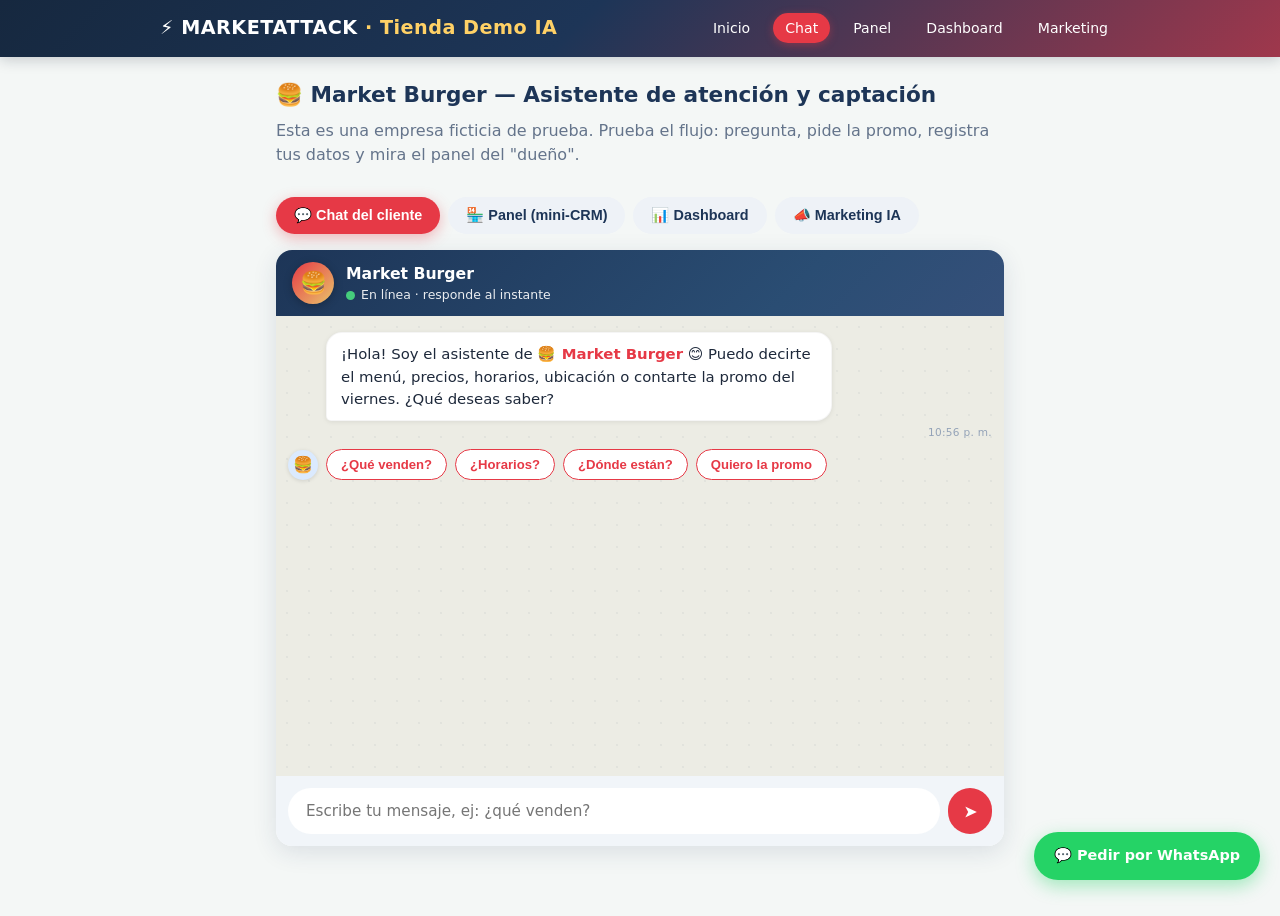
==== commit 320bb0e9: "Fix: elimina redeclaracion let -> rompia el JS de tienda.html (causa raiz del fallo de botones y cha" ====
--- a/02_DEMO/tienda.html
+++ b/02_DEMO/tienda.html
@@ -44,7 +44,7 @@
           <div class="estado-sitio"><span class="punto-en-linea"></span> En línea · responde al instante</div>
         </div>
       </div>
-      <div class="chat" id="chat"></div>
+      <div class="chat" id="chat-canvas"></div>
       <div class="campo-chat">
         <input type="text" id="entrada" placeholder="Escribe tu mensaje, ej: ¿qué venden?" autocomplete="off">
         <button class="boton accion" onclick="enviarMensaje()" title="Enviar">➤</button>
@@ -107,8 +107,6 @@
 <script src="assets/demo.js"></script>
 <script>
 /* ============ ESTADO LOCAL DE LA PÁGINA ============ */
-let etapaCaptura = null;
-let prospectoParcial = {};
 let intencionActual = "";
 let ultimoTextoCliente = "";
 
@@ -127,7 +125,7 @@
 }
 
 function agregarMensaje(tipo, texto, conChips, conEscribiendo) {
-  const chat = document.getElementById("chat");
+  const chat = document.getElementById("chat-canvas");
   const div = document.createElement("div");
   div.className = "msg " + tipo;
 
@@ -181,7 +179,7 @@
 }
 
 function mostrarEscribiendo() {
-  const chat = document.getElementById("chat");
+  const chat = document.getElementById("chat-canvas");
   const div = document.createElement("div");
   div.className = "msg ia escribiendo-msg";
   const avatar = document.createElement("div");
@@ -245,10 +243,6 @@
   const intencion = detectarIntencion(texto);
   intencionActual = intencion;
   const respuesta = responderConIntencion(intencion, texto);
-  if (intencion === "promocion" || (respuesta === "" && intencion === "desconocido")) {
-    // La captura ya se inició dentro de responderConIntencion
-    if (etapaCaptura) return;
-  }
   if (respuesta) {
     agregarMensaje("ia", respuesta, sugerencias(intencion));
   }
